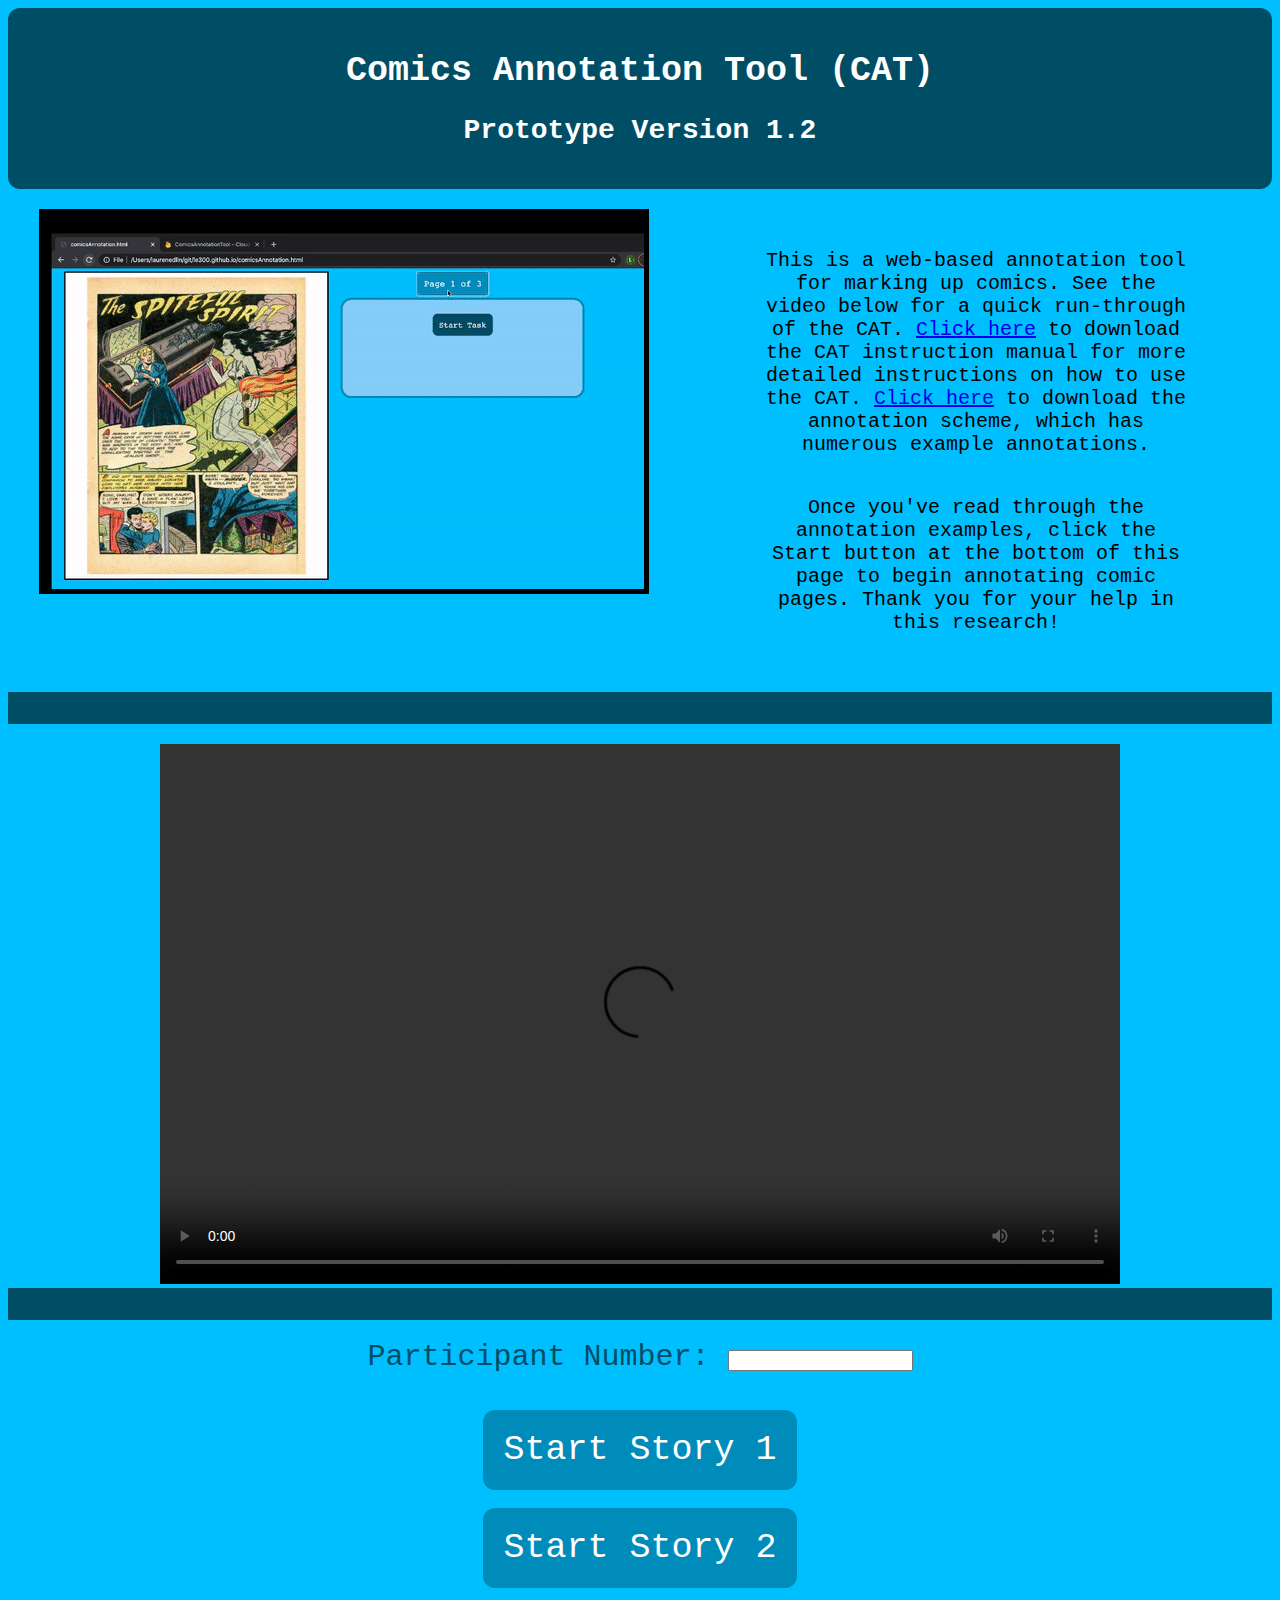
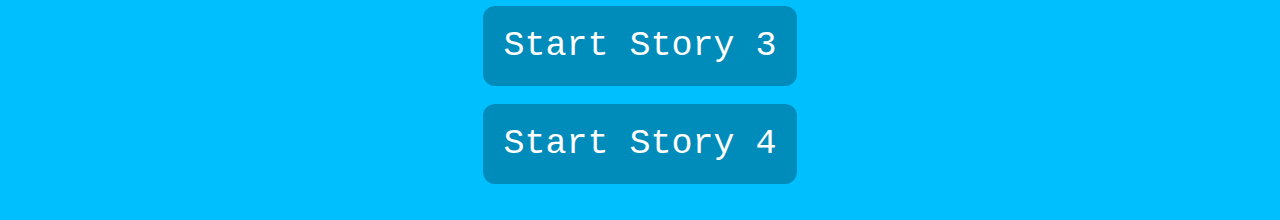
==== index.html @ bc53581f "fixed two stupid bugs! Fixed the action input, and the text Only inputs." ====
<!DOCTYPE html>

<html>
<head>
    <link rel="stylesheet" href="index.css">
</head>

<body>
    
    <div id="titleContainer">
       <h1> Comics Annotation Tool (CAT) </h1>
       <h2> Prototype Version 1.2 </h2>
        </div>
    
    <div id="textContainer" style="width: 100%;">
        
        <div style="float:left; width: 50%">
             <img src="gif2.gif" alt="The CAT in use">
            </div>
        
        <div style="float:right; width: 50%">
            <p> This is a web-based annotation tool for marking up comics. See the video below for a quick run-through of the CAT. <a href="CAT_Instructions.pdf" target="_blank">Click here</a> to download the CAT instruction manual for more detailed instructions on how to use the CAT. <a href="CAT_Annotation_Examples.pdf" target="_blank">Click here</a> to download the annotation scheme, which has numerous example annotations. </p>
            
            <p> Once you've read through the annotation examples, click the Start button at the bottom of this page to begin annotating comic pages. Thank you for your help in this research! </p>
            </div>
        
        </div>
<!--
    <div id="instructionsContainer">
        <div class="divBackgroundStyle">
            <h3> How to Use the CAT: </h3>
        </div>
        
        <div style="width: 100%;">
            <div style="float:left; width: 50%">
                <img src="Clip1.gif" alt="Panel/Section ID task">
                
            </div>
            
            <div style="float:right; width: 50%">
                <p> Press <b>Start Annotation</b> to begin.</p>
                <p> You will be given a number of comic pages, which are displayed one at a time on the left of the page.  </p>
                <p> For each page, outline the distinct image sections by dragging and dropping rectangles directly on the image. Press the "Start Task" to begin outlining sections.  </p>
            </div>
        </div>
        <div style="clear:both"></div>
        
        <br>
        
        <div style="width: 100%;">
            <div style="float:left; width: 50%">
                
                <p> If you make a mistake or want to redo any rectangles, use the <b>Clear Last Rectangle</b> and <b>Clear All Rectangles</b> buttons. </p>
                <p> Once the sections are all outlined to satisfaction, click the "End Task" button. </p>
                    
                    </div>
            
            <div style="float:right; width: 50%">
                <img src="Clip2.gif" alt="Panel/Section ID task Redo">
                    
            </div>
        </div>
        <div style="clear:both"></div>
        
        <br>
        
        <div style="width: 100%;">
            <div style="float:left; width: 50%">
                <img src="Clip3.gif" alt="Semantic Form Generation">
                
            </div>
            
            <div style="float:right; width: 50%">
                <p> After ending the task, a series of forms are generated on the right side of the page. Each form corresponds with each outlined section, and the number of each section matches to the number on the top left of the rectangle outlines. </p>
                
                <p> Pressing the "Indicate Characters" button allows for clicking in the specified image section. Place a blue dot on each <b>key character. </b>
                
                <p> Finally, fill out each of the sections on the generated forms. </p>
                    </div>
        </div>
        <div style="clear:both"></div>
        
        
        <br>
        
     <p> Once the entire page is annotated, click  the <b>Next Page</b> button. You can use the <b>Previous Page</b> button at any time - the inputs will be saved and you can check any labels and descriptions.  Click the <b>Reset</b> button anytime to restart the tasks on that page. </p>
        
        

            <div class="divBackgroundStyle">
                <h3> Tips on Filling in the Forms: </h3>
            </div>
        
        
        <br>
        
        <img src="Example10.jpg" alt="Char Example">
  
        <br>
  
        <img src="Example11.jpg" alt="Char 2 Example">
            
        <br>
            
        <img src="Example12.jpg" alt="Background Example">
  
  
    
    
    </div>
 
 -->

<div style="clear:both"></div>
    
    <br>
 
 <div class="divBackgroundStyle">
     <h3>  </h3>
 </div>
 

    <div id="videoInstructionsContainer">
        <video width="960" height="540" controls>
            <source src="CATInstructions.mp4" type="video/mp4" >
                Your browser does not support the video tag - soz :(
            </video>
        </div>
    
<div class="divBackgroundStyle" >
    <h3> </h3>
    </div>





    <div id="startButtonContainer" class="startButtonContainer">
      
      <!-- Start button - replaced by individual story buttons for now
      
        <a href="comicsAnnotation.html" ><button id="startButton" class="center" > Start </button></a>
       
        -->
      
        <form name="participantNumForm">
          <label for="participantNum" class="labelFont"> Participant Number: </label>
          <input type="text" id="participantNum" for="participantNum">
              </form>
      
        <br></br>
      
            <button id="startButton" onclick="startAnnotation(1)" > Start Story 1 </button>
      
        <br></br>
      
            <button id="startButton" onclick="startAnnotation(2)" > Start Story 2 </button>
        
        <br></br>
        
            <button id="startButton" onclick="startAnnotation(3)" > Start Story 3 </button>
        
        <br></br>
        
            <button id="startButton" onclick="startAnnotation(4)" > Start Story 4 </button>
            
        <br></br>
        
        </div>
    
    
    <script>
        
        // Validates and stores participant number to add to pagesData on next page
        function recordParticipantNum() {
            var participantNum = document.forms["participantNumForm"]["participantNum"].value;
            
            if (participantNum == "") {
                alert("Please fill in your participant number!");
                return false;
            } else {
                // store the participantNum
                localStorage.setItem("participantNum", participantNum);
                return true;
            }
        }
        
        
        
        var storyNum = "";
        
        // Go to comics annotation page, with the correct story downloaded
        function startAnnotation(num) {
            
            storyNum = num; // assign number to storyNum variable
            
            // Assign variable beyond the annotation page
            localStorage.setItem("storyNumKey", storyNum);  // track which story will be uploaded for annotation
            //console.log("storyNum: " + storyNum); //test
            
            //localStorage.setItem("jsonPreloaded", true); // this is used only to check a previously annotated page - offline use! 
            
            var x = recordParticipantNum();
            console.log(x);
            
            if (x == false) {
                return;
            }
            if (x == true) {
                // go the the annotation tool with correct storyNum in place
                location.href = 'comicsAnnotation.html'; // go back to the main annotation page
            }
            
        }
    
        
        </script>
    
</body>
    

</html>
---- index.css ----
/* CSS for the Index Page */

body {
    background-color: #00BFFF;
    
}


#titleContainer {
    background-color: #004d66;
    border: none;
    padding: 20px;
    border-radius: 12px;
}


h1 {
    text-align: center;
    font-family: monospace;
    color: white;
    font-size: 35px;
}


h2 {
    text-align: center;
    font-family: monospace;
    color: white;
    font-size: 28px;
    
}

h3 {
    text-align: center;
    font-family: monospace;
    color: white;
    font-size: 30px;
}


#textContainer {
    position:relative;
    width: 100%;
    text-align: center;
    padding: 10px;
    margin: 10px;
}

p {
    float: center;
    font-family: monospace;
    font-size: 20px;
    margin: 40px;
    margin-left: 100px;
    margin-right: 100px;
}



#instructionsContainer {
    text-align: center;
}

.divBackgroundStyle{
    background-color: #004d66;
    padding: 1px;
    margin-bottom: 20px;
}



#videoInstructionsContainer {
    text-align: center; 
}


.labelFont {
    font-family: monospace;
    font-size: 30px;
    color: #004d66;
    
}


#startButtonContainer {
    text-align: center;
}

.startButtonContainer {
      position: relative;
      height: 400px;
}

#startButton {
    visibility: visible;
    background-color: #008CBA;
    text-align: center;
    font-size: 35px;
    font-family: monospace;
    border: none;
    color: white;
    padding: 20px;
    text-decoration: none;
    cursor: pointer;
    border-radius: 12px;
    
}

.startButton {
    visibility: visible;
    background-color: #008CBA;
    text-align: center;
    font-size: 25px;
    font-family: monospace;
    border: none;
    color: white;
    padding: 20px;
    text-decoration: none;
    cursor: pointer;
    border-radius: 12px;
    
}

.center {
    margin: 0;
    position: absolute;
    top: 50%;
    left: 50%;
    -ms-transform: translate(-50%, -50%);
    transform: translate(-50%, -50%);
}

.fontsizeP {
    font-size: 16px; 
}



img {
    border: 5px solid black;
}
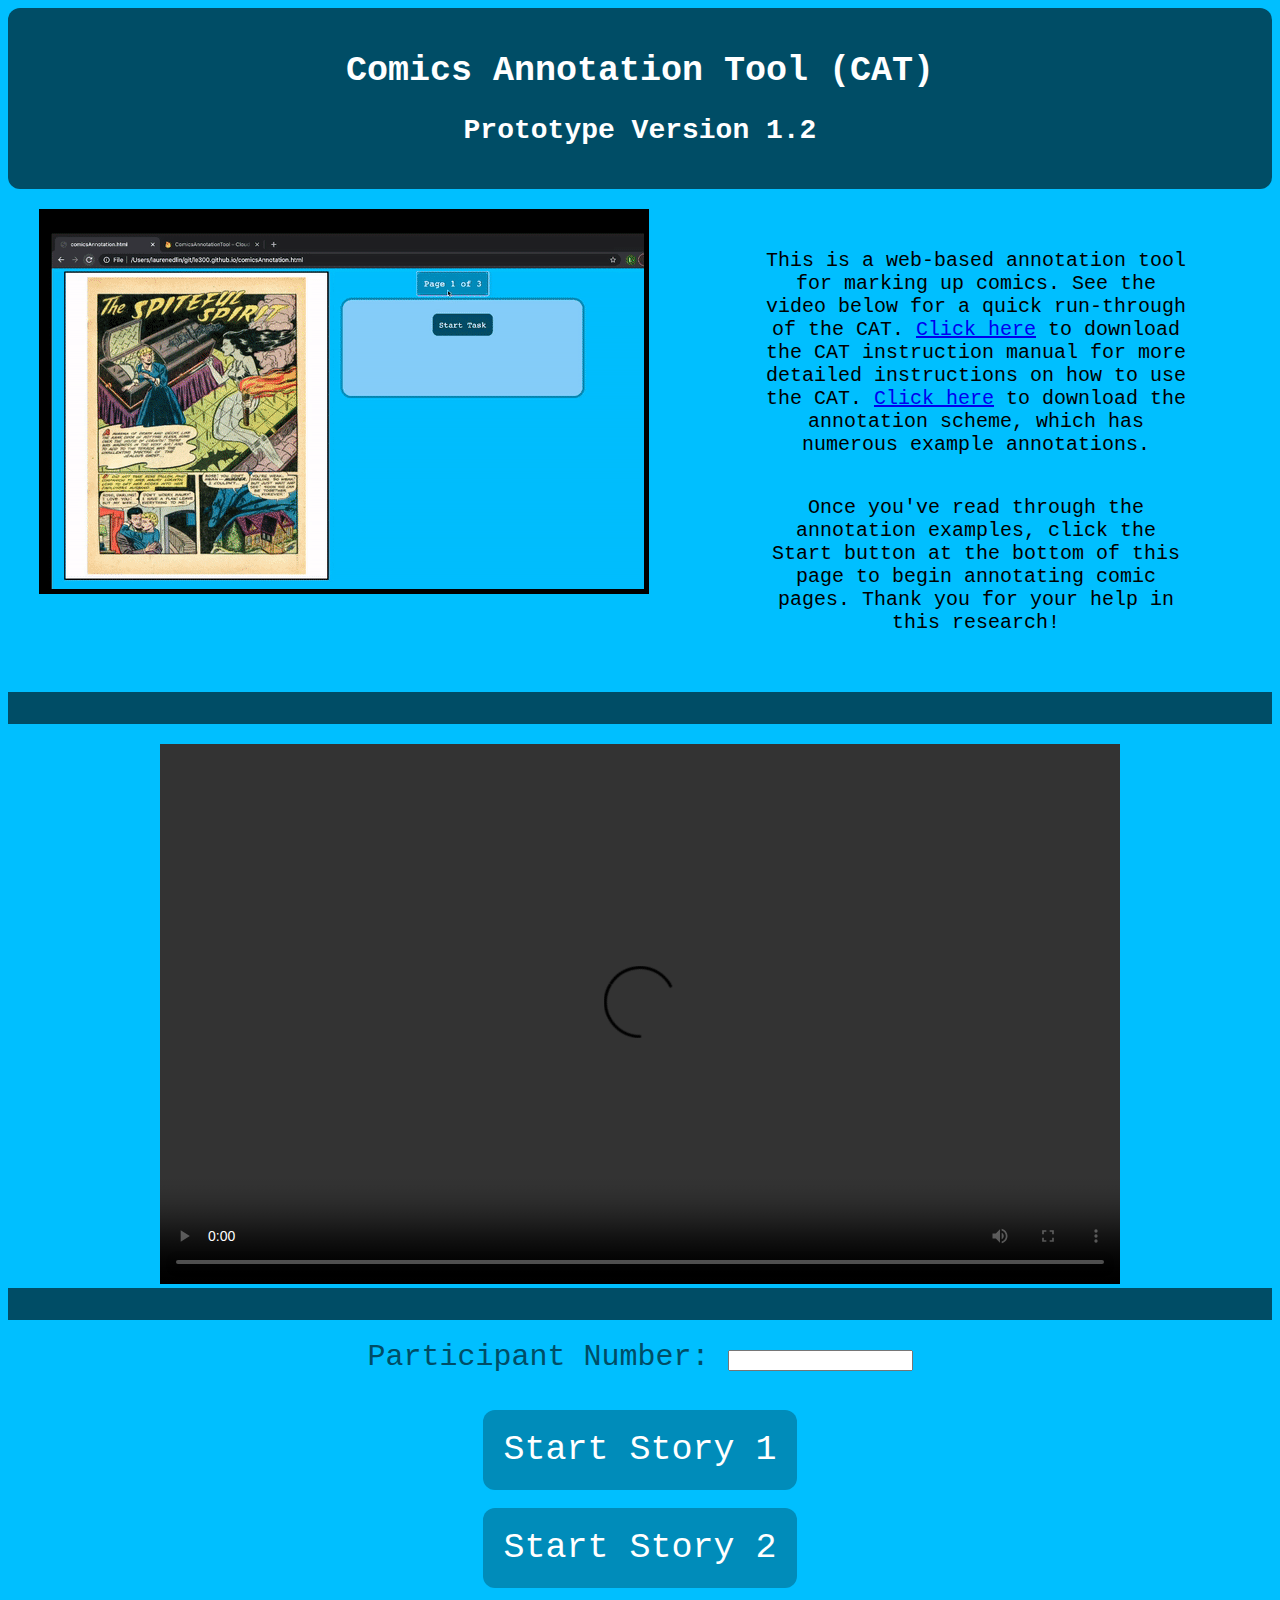
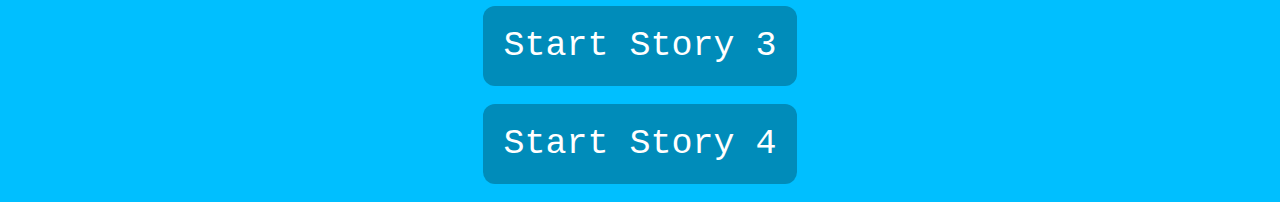
==== commit a0e2d047: "added empty to pagesData" ====
--- a/index.html
+++ b/index.html
@@ -165,7 +165,9 @@
         
             <button id="startButton" onclick="startAnnotation(4)" > Start Story 4 </button>
             
-        <br></br>
+       <!-- <br></br>
+        
+            <button id="startButton" onclick="startAnnotation(6)" > Start Story 6 </button> -->
         
         </div>
     
@@ -199,7 +201,7 @@
             localStorage.setItem("storyNumKey", storyNum);  // track which story will be uploaded for annotation
             //console.log("storyNum: " + storyNum); //test
             
-            //localStorage.setItem("jsonPreloaded", true); // this is used only to check a previously annotated page - offline use! 
+            //localStorage.setItem("jsonPreloaded", true); // this is used only to check a previously annotated page - offline use!
             
             var x = recordParticipantNum();
             console.log(x);
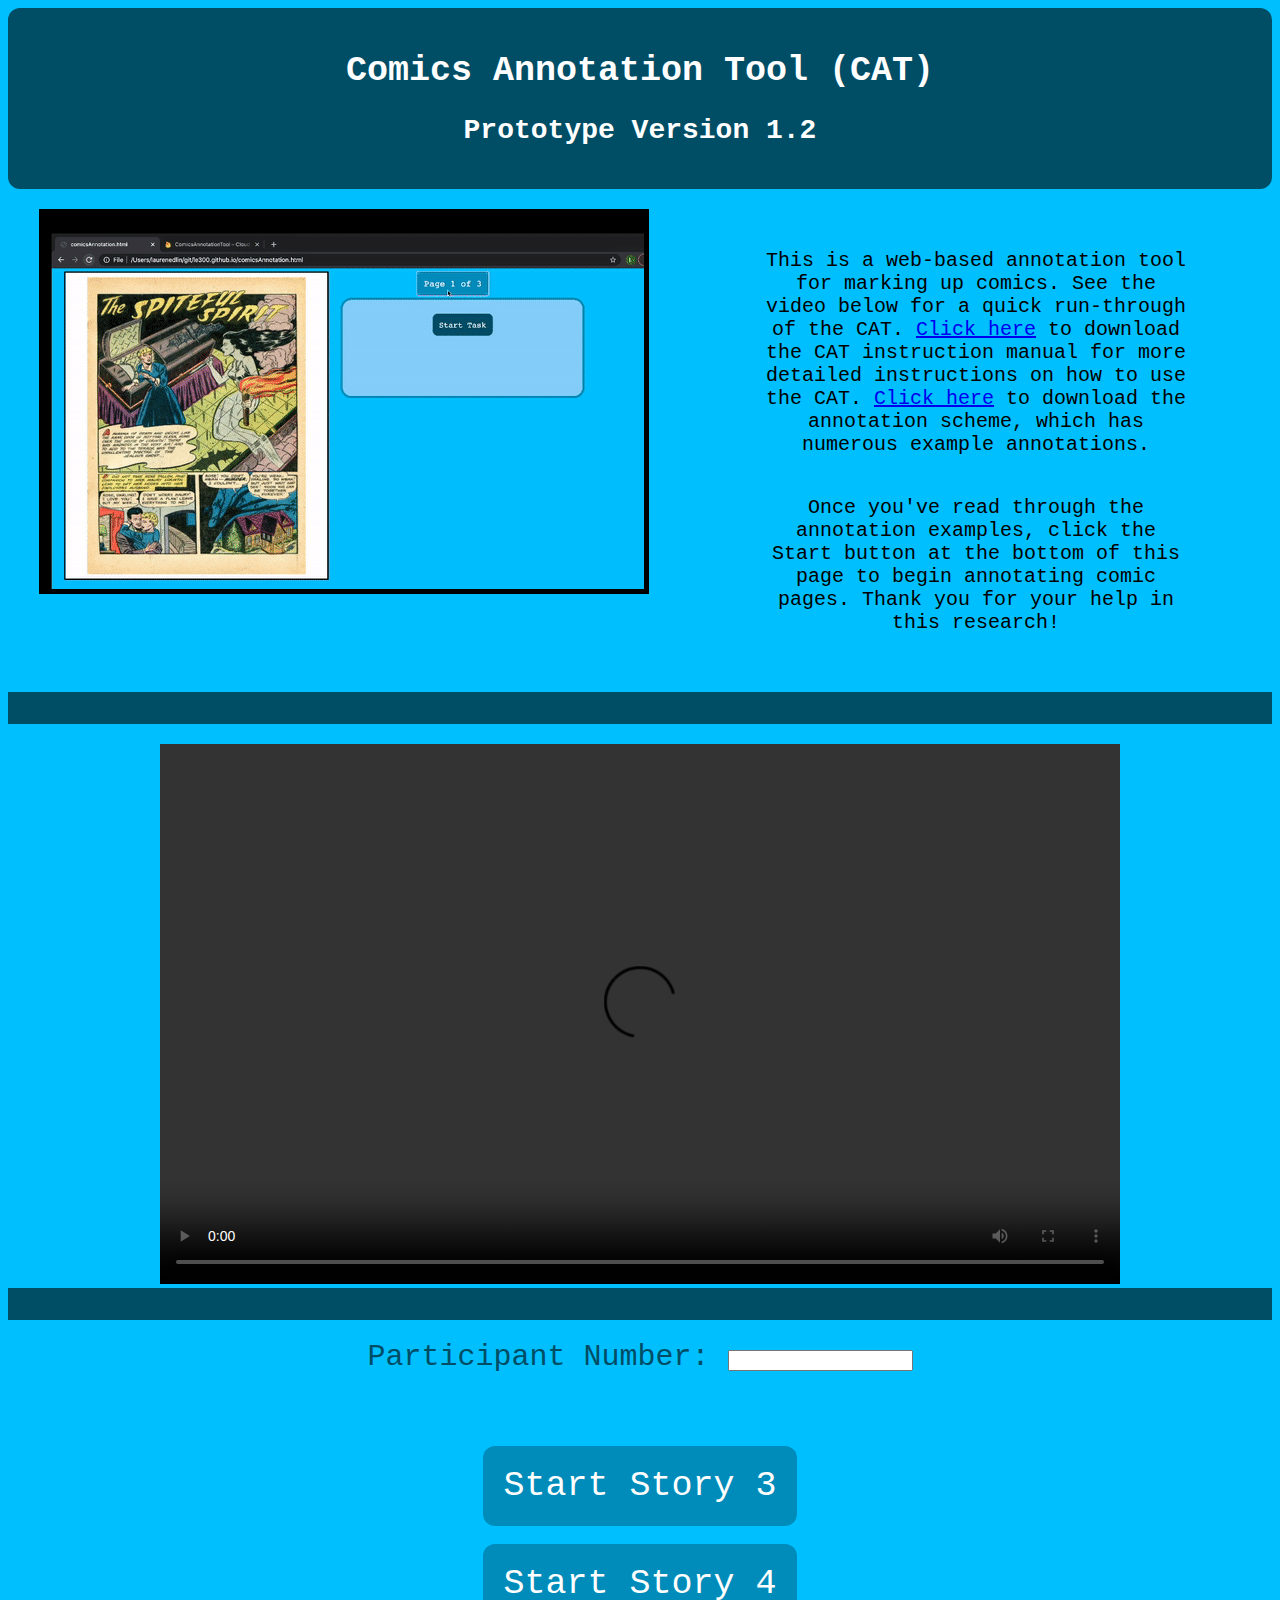
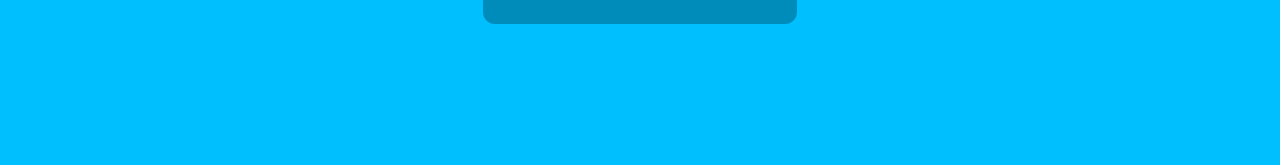
==== commit 3f413d07: "preserve only story 3 and story 4 buttons" ====
--- a/index.html
+++ b/index.html
@@ -151,11 +151,11 @@
       
         <br></br>
       
-            <button id="startButton" onclick="startAnnotation(1)" > Start Story 1 </button>
-      
-        <br></br>
-      
-            <button id="startButton" onclick="startAnnotation(2)" > Start Story 2 </button>
+         <!--   <button id="startButton" onclick="startAnnotation(1)" > Start Story 1 </button>
+      
+        <br></br>
+      
+            <button id="startButton" onclick="startAnnotation(2)" > Start Story 2 </button> -->
         
         <br></br>
         
@@ -165,9 +165,9 @@
         
             <button id="startButton" onclick="startAnnotation(4)" > Start Story 4 </button>
             
-       <!-- <br></br>
-        
-            <button id="startButton" onclick="startAnnotation(6)" > Start Story 6 </button> -->
+        <br></br>
+        
+          <!--  <button id="startButton" onclick="startAnnotation(8)" > Start Story 8 </button> -->
         
         </div>
     
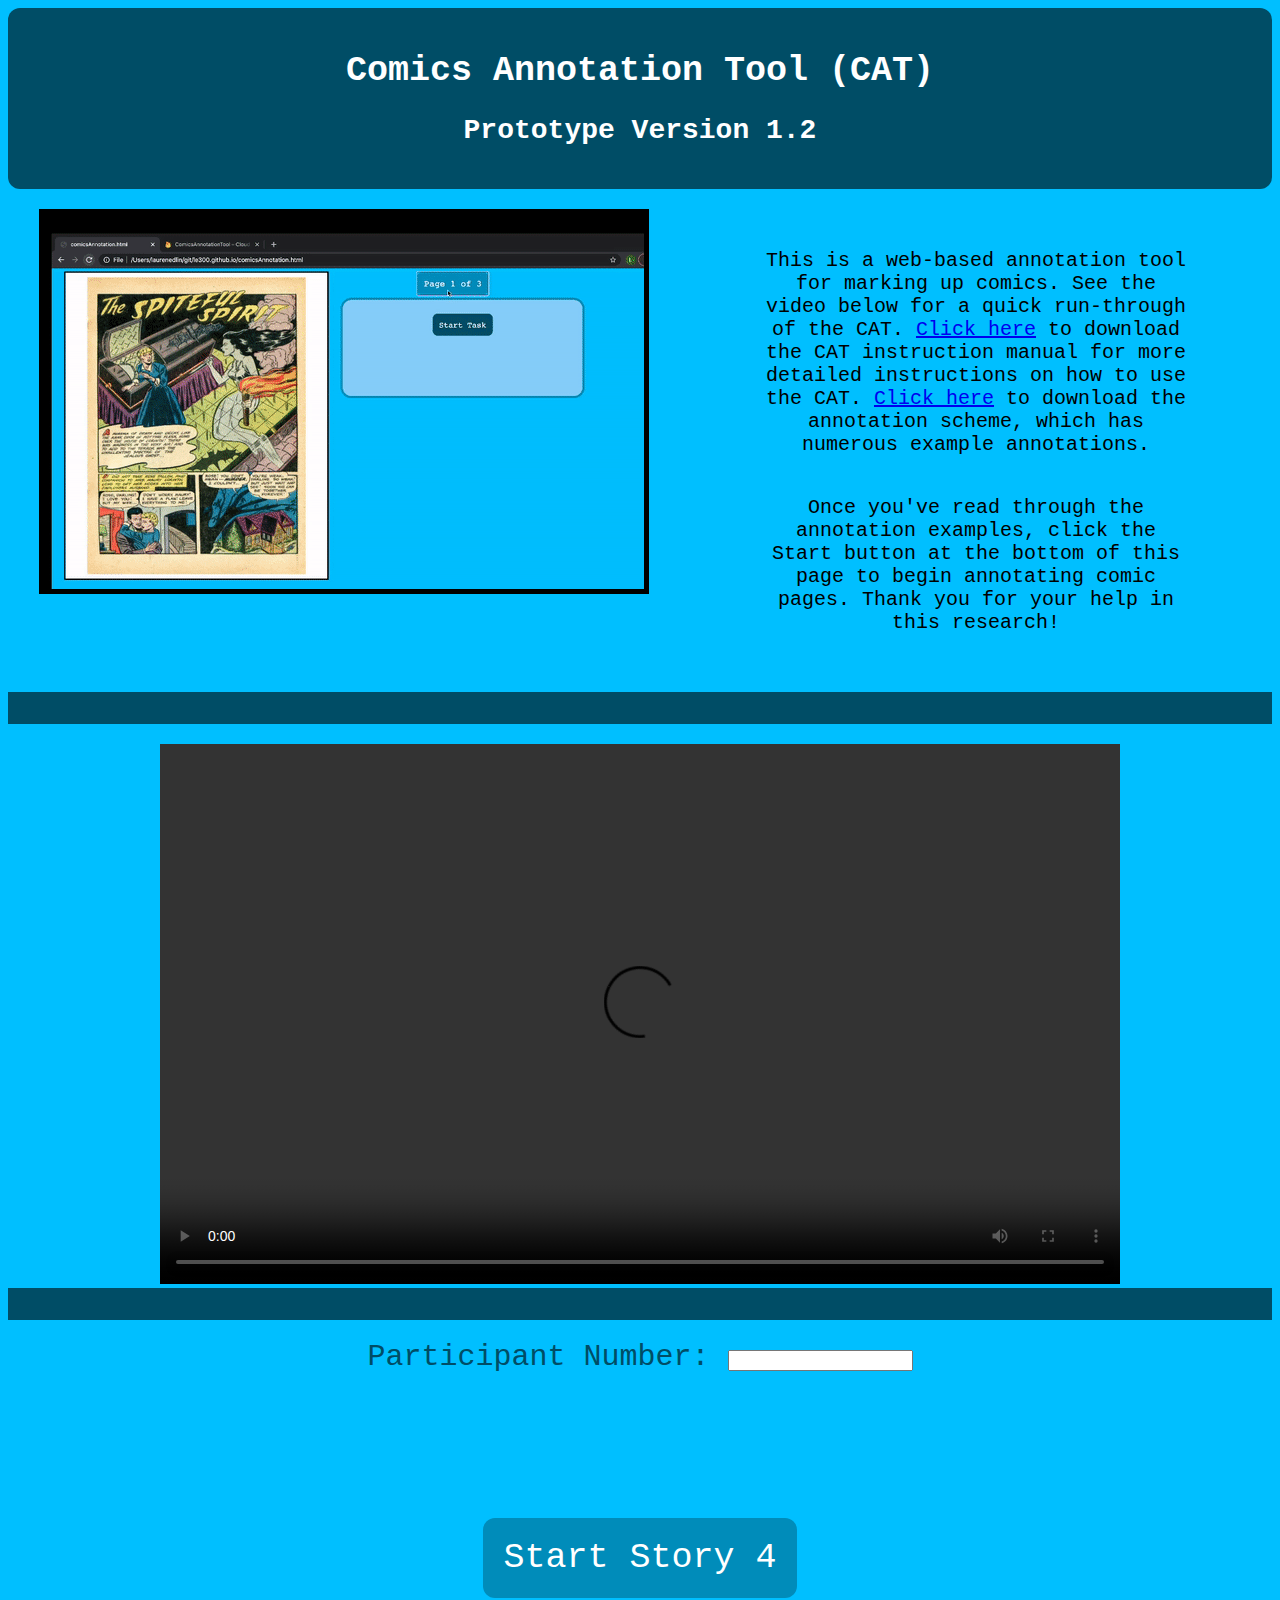
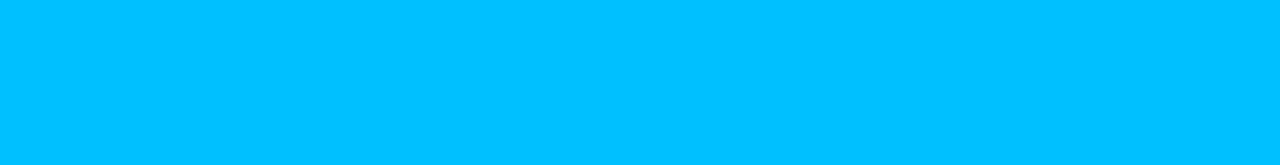
==== commit 7fb74f16: "leave only story 4" ====
--- a/index.html
+++ b/index.html
@@ -151,15 +151,15 @@
       
         <br></br>
       
-         <!--   <button id="startButton" onclick="startAnnotation(1)" > Start Story 1 </button>
-      
-        <br></br>
-      
-            <button id="startButton" onclick="startAnnotation(2)" > Start Story 2 </button> -->
-        
-        <br></br>
-        
-            <button id="startButton" onclick="startAnnotation(3)" > Start Story 3 </button>
+          <!-- <button id="startButton" onclick="startAnnotation(1)" > Start Story 1 </button> -->
+      
+        <br></br>
+      
+          <!--  <button id="startButton" onclick="startAnnotation(2)" > Start Story 2 </button> -->
+        
+        <br></br>
+        
+          <!--  <button id="startButton" onclick="startAnnotation(3)" > Start Story 3 </button> -->
         
         <br></br>
         
@@ -167,7 +167,7 @@
             
         <br></br>
         
-          <!--  <button id="startButton" onclick="startAnnotation(8)" > Start Story 8 </button> -->
+         <!-- <button id="startButton" onclick="startAnnotation(11)" > Start Story 11 </button> -->
         
         </div>
     
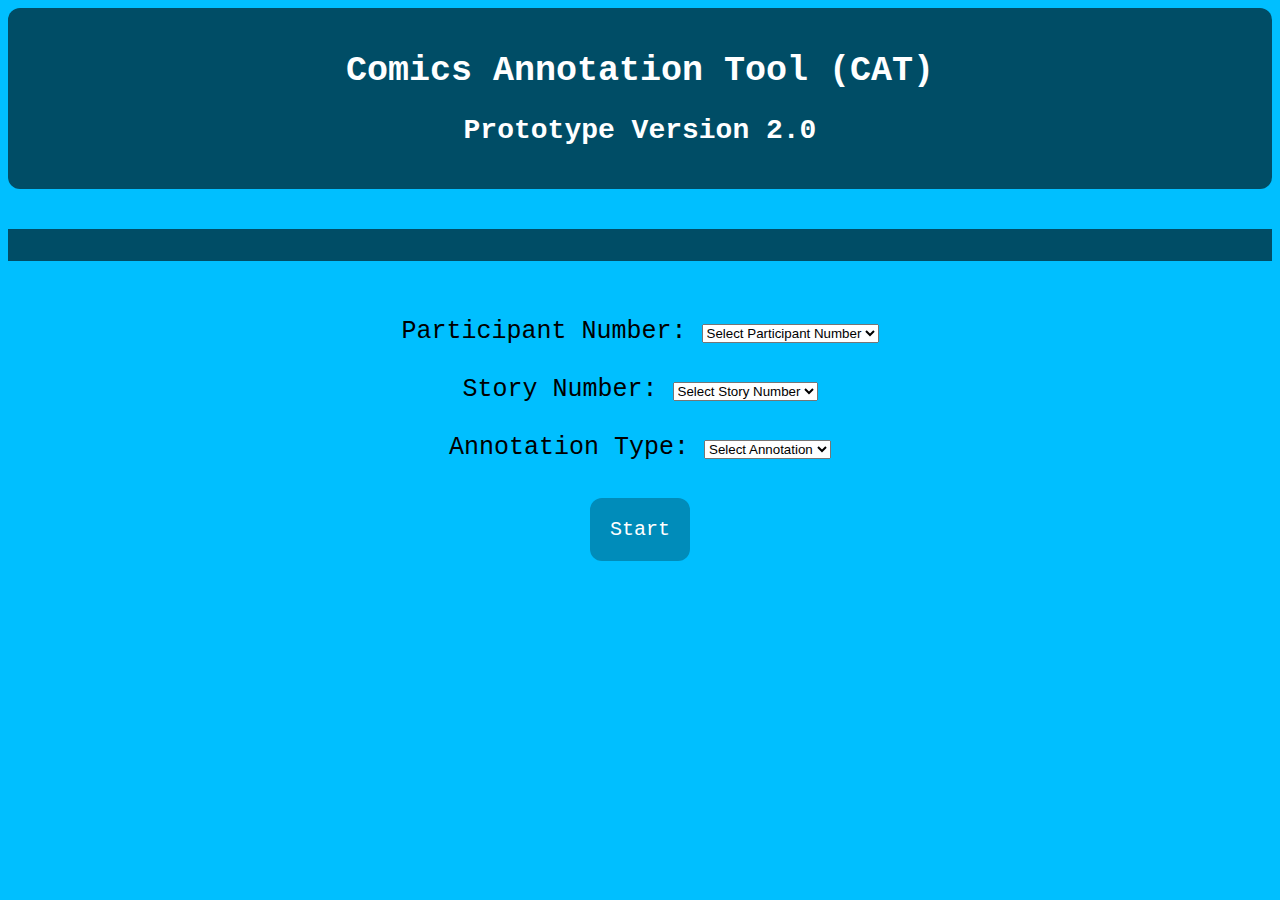
==== commit a91c6f25: "new version of the CAT with character feature annotation tasks" ====
--- a/index.html
+++ b/index.html
@@ -10,22 +10,23 @@
     
     <div id="titleContainer">
        <h1> Comics Annotation Tool (CAT) </h1>
-       <h2> Prototype Version 1.2 </h2>
+       <h2> Prototype Version 2.0 </h2>
         </div>
     
     <div id="textContainer" style="width: 100%;">
         
-        <div style="float:left; width: 50%">
+      <!--  <div style="float:left; width: 50%">
              <img src="gif2.gif" alt="The CAT in use">
-            </div>
+            </div> -->
         
         <div style="float:right; width: 50%">
-            <p> This is a web-based annotation tool for marking up comics. See the video below for a quick run-through of the CAT. <a href="CAT_Instructions.pdf" target="_blank">Click here</a> to download the CAT instruction manual for more detailed instructions on how to use the CAT. <a href="CAT_Annotation_Examples.pdf" target="_blank">Click here</a> to download the annotation scheme, which has numerous example annotations. </p>
-            
-            <p> Once you've read through the annotation examples, click the Start button at the bottom of this page to begin annotating comic pages. Thank you for your help in this research! </p>
-            </div>
-        
-        </div>
+         <!--   <p> This is a web-based annotation tool for marking up comics. See the video below for a quick run-through of the CAT. <a href="CAT_Instructions.pdf" target="_blank">Click here</a> to download the CAT instruction manual for more detailed instructions on how to use the CAT. <a href="CAT_Annotation_Examples.pdf" target="_blank">Click here</a> to download the annotation scheme, which has numerous example annotations. </p>
+            
+            <p> Once you've read through the annotation examples, click the Start button at the bottom of this page to begin annotating comic pages. Thank you for your help in this research! </p> -->
+            </div>
+        
+        </div>
+
 <!--
     <div id="instructionsContainer">
         <div class="divBackgroundStyle">
@@ -112,112 +113,93 @@
  
  -->
 
-<div style="clear:both"></div>
-    
-    <br>
- 
- <div class="divBackgroundStyle">
-     <h3>  </h3>
- </div>
- 
-
-    <div id="videoInstructionsContainer">
+  <!--  <div style="clear:both"></div>
+    
+        <br>
+ 
+    <div class="divBackgroundStyle">
+        <h3>  </h3>
+        </div> -->
+ 
+
+  <!--  <div id="videoInstructionsContainer">
         <video width="960" height="540" controls>
             <source src="CATInstructions.mp4" type="video/mp4" >
                 Your browser does not support the video tag - soz :(
             </video>
-        </div>
-    
-<div class="divBackgroundStyle" >
-    <h3> </h3>
-    </div>
-
-
-
-
-
-    <div id="startButtonContainer" class="startButtonContainer">
+        </div> -->
+    
+    <div class="divBackgroundStyle" >
+        <h3> </h3>
+        </div>
+
+
+<!--
+    startButtonContainer - older versions had the start button, or a participant number input and buttons to start individual stories.
+ 
+ The newer version below comments out the old parts, and now contains:
+ 
+ -->
+
+
+    <div id="startContainer" class="startContainer">
       
       <!-- Start button - replaced by individual story buttons for now
-      
         <a href="comicsAnnotation.html" ><button id="startButton" class="center" > Start </button></a>
-       
         -->
       
-        <form name="participantNumForm">
+      <!--  <form name="participantNumForm">
           <label for="participantNum" class="labelFont"> Participant Number: </label>
           <input type="text" id="participantNum" for="participantNum">
-              </form>
-      
-        <br></br>
-      
-          <!-- <button id="startButton" onclick="startAnnotation(1)" > Start Story 1 </button> -->
-      
-        <br></br>
-      
-          <!--  <button id="startButton" onclick="startAnnotation(2)" > Start Story 2 </button> -->
-        
-        <br></br>
-        
-          <!--  <button id="startButton" onclick="startAnnotation(3)" > Start Story 3 </button> -->
-        
-        <br></br>
-        
-            <button id="startButton" onclick="startAnnotation(4)" > Start Story 4 </button>
-            
-        <br></br>
-        
-         <!-- <button id="startButton" onclick="startAnnotation(11)" > Start Story 11 </button> -->
-        
-        </div>
-    
-    
-    <script>
-        
-        // Validates and stores participant number to add to pagesData on next page
-        function recordParticipantNum() {
-            var participantNum = document.forms["participantNumForm"]["participantNum"].value;
-            
-            if (participantNum == "") {
-                alert("Please fill in your participant number!");
-                return false;
-            } else {
-                // store the participantNum
-                localStorage.setItem("participantNum", participantNum);
-                return true;
-            }
-        }
-        
-        
-        
-        var storyNum = "";
-        
-        // Go to comics annotation page, with the correct story downloaded
-        function startAnnotation(num) {
-            
-            storyNum = num; // assign number to storyNum variable
-            
-            // Assign variable beyond the annotation page
-            localStorage.setItem("storyNumKey", storyNum);  // track which story will be uploaded for annotation
-            //console.log("storyNum: " + storyNum); //test
-            
-            //localStorage.setItem("jsonPreloaded", true); // this is used only to check a previously annotated page - offline use!
-            
-            var x = recordParticipantNum();
-            console.log(x);
-            
-            if (x == false) {
-                return;
-            }
-            if (x == true) {
-                // go the the annotation tool with correct storyNum in place
-                location.href = 'comicsAnnotation.html'; // go back to the main annotation page
-            }
-            
-        }
-    
-        
-        </script>
+              </form> -->
+      
+        <br></br>
+        
+        <form name="annotationChoice" id="annotationChoice" class="annotationChoiceLayout">
+            Participant Number: <select name="participantNumberMenu" id="participantNumberMenu">
+                <option value="" selected="selected"> Select Participant Number </option>
+                </select>
+            <br></br>
+            Story Number: <select name="storyNumberMenu" id="storyNumberMenu">
+                <option value="" selected="selected"> Select Story Number </option>
+                </select>
+            <br></br>
+            Annotation Type: <select name="annotationTypeMenu" id="annotationTypeMenu">
+                <option value="" selected="selected"> Select Annotation </option>
+                </select>
+            </form>
+        
+        
+        <br></br>
+        
+        <button id="startButton" onclick="startAnnotation()" > Start </button>
+        
+  <!--
+           <button id="startButton" onclick="startAnnotation(1)" > Start Story 1 </button>
+      
+        <br></br>
+      
+           <button id="startButton" onclick="startAnnotation(2)" > Start Story 2 </button>
+        
+        <br></br>
+        
+          <button id="startButton" onclick="startAnnotation(3)" > Start Story 3 </button>
+        
+        <br></br>
+        
+           <button id="startButton" onclick="startAnnotation(4)" > Start Story 4 </button>
+            
+        <br></br>
+        
+            <button id="startButton" onclick="startAnnotation(13)" > Start Story 13 </button>
+   -->
+        
+        </div>
+    
+    
+    <!-- Javascript file -->
+    <script type="text/javascript" src="index.js"></script>
+    
     
 </body>
     
--- a/index.css
+++ b/index.css
@@ -83,20 +83,27 @@
 }
 
 
-#startButtonContainer {
+#startContainer {
     text-align: center;
 }
 
-.startButtonContainer {
+.startContainer {
       position: relative;
       height: 400px;
 }
+
+.annotationChoiceLayout {
+    font-family: monospace;
+    font-size: 25px;
+}
+
+
 
 #startButton {
     visibility: visible;
     background-color: #008CBA;
     text-align: center;
-    font-size: 35px;
+    font-size: 20px;
     font-family: monospace;
     border: none;
     color: white;
@@ -122,6 +129,7 @@
     
 }
 
+ 
 .center {
     margin: 0;
     position: absolute;
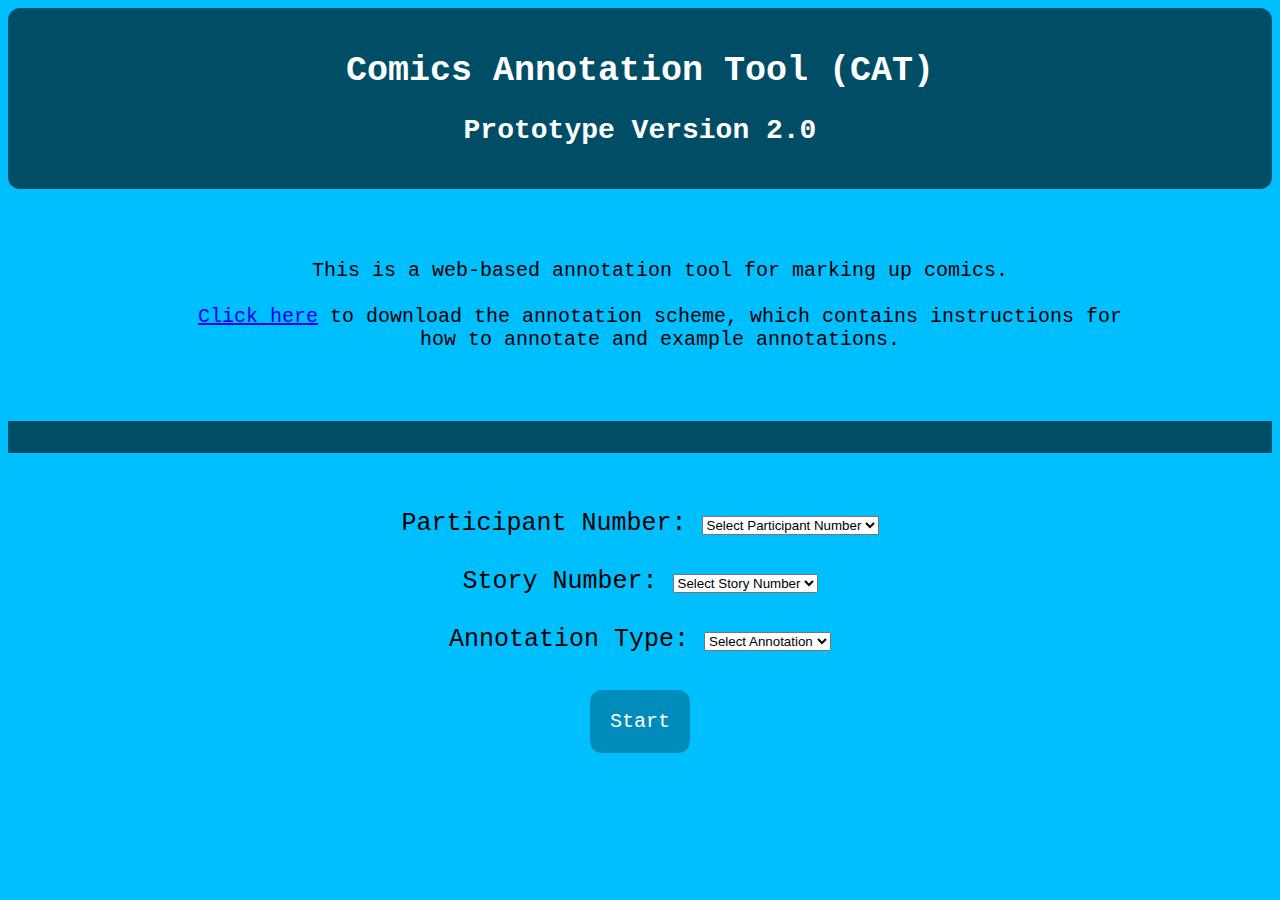
==== commit df1c6858: "added the annotation scheme pdf" ====
--- a/index.html
+++ b/index.html
@@ -19,10 +19,12 @@
              <img src="gif2.gif" alt="The CAT in use">
             </div> -->
         
-        <div style="float:right; width: 50%">
-         <!--   <p> This is a web-based annotation tool for marking up comics. See the video below for a quick run-through of the CAT. <a href="CAT_Instructions.pdf" target="_blank">Click here</a> to download the CAT instruction manual for more detailed instructions on how to use the CAT. <a href="CAT_Annotation_Examples.pdf" target="_blank">Click here</a> to download the annotation scheme, which has numerous example annotations. </p>
-            
-            <p> Once you've read through the annotation examples, click the Start button at the bottom of this page to begin annotating comic pages. Thank you for your help in this research! </p> -->
+        <div class="textCont">
+         <p> This is a web-based annotation tool for marking up comics.
+         
+         <br> </br><!-- <a href="CAT_Instructions.pdf" target="_blank">Click here</a> to download the CAT instruction manual for more detailed instructions on how to use the CAT. --> <a href="Annotation_Scheme_And_Examples.pdf" target="_blank">Click here</a> to download the annotation scheme, which contains instructions for how to annotate and example annotations. </p>
+            
+       <!--     <p> Once you've read through the annotation examples, click the Start button at the bottom of this page to begin annotating comic pages. Thank you for your help in this research! </p> -->
             </div>
         
         </div>
--- a/index.css
+++ b/index.css
@@ -14,6 +14,9 @@
     border-radius: 12px;
 }
 
+.textCont {
+    margin: 50px;
+}
 
 h1 {
     text-align: center;
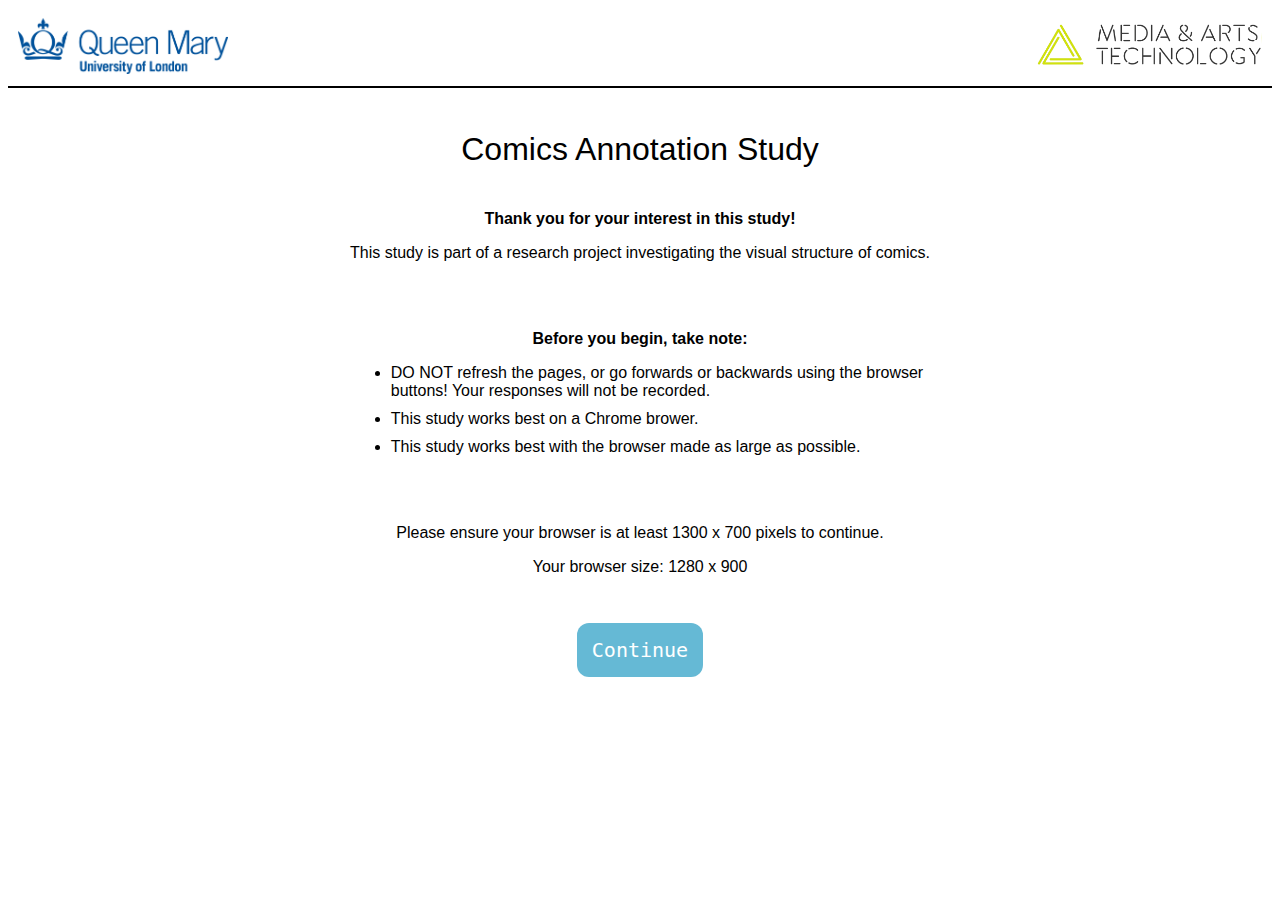
==== commit 86385cf3: "changed the whole thing to put on Prolific" ====
--- a/index.html
+++ b/index.html
@@ -2,208 +2,53 @@
 <!DOCTYPE html>
 
 <html>
+
 <head>
-    <link rel="stylesheet" href="index.css">
+    <link rel="stylesheet" href="page1.css">
+    <meta charset="UTF-8">
+    <meta name="viewport" content="width=device-width, initial-scale=1.0">
 </head>
+
 
 <body>
     
-    <div id="titleContainer">
-       <h1> Comics Annotation Tool (CAT) </h1>
-       <h2> Prototype Version 2.0 </h2>
+    <div id="header" class="header">
+        <img src="images/QMLogo.jpeg" width="210" class="QMlogo">
+        <img src="images/MAT_logo_cropped.png" width="225" class="MATlogo">
+        </div>
+
+    <hr>
+
+    <div id="title" class="title">
+        <h4> Comics Annotation Study </h4>
         </div>
     
-    <div id="textContainer" style="width: 100%;">
-        
-      <!--  <div style="float:left; width: 50%">
-             <img src="gif2.gif" alt="The CAT in use">
-            </div> -->
-        
-        <div class="textCont">
-         <p> This is a web-based annotation tool for marking up comics.
-         
-         <br> </br><!-- <a href="CAT_Instructions.pdf" target="_blank">Click here</a> to download the CAT instruction manual for more detailed instructions on how to use the CAT. --> <a href="Annotation_Scheme_And_Examples.pdf" target="_blank">Click here</a> to download the annotation scheme, which contains instructions for how to annotate and example annotations. </p>
-            
-       <!--     <p> Once you've read through the annotation examples, click the Start button at the bottom of this page to begin annotating comic pages. Thank you for your help in this research! </p> -->
-            </div>
-        
+    <div id="info" class="discourse">
+        <p> <b>Thank you for your interest in this study!</b> </p>
+        <p> This study is part of a research project investigating the visual structure of comics.  </p>
+        <!-- <p> In this study, you are asked to read a 5 page sci-fi fantasy comic and indicate on a 5-point scale whether the background of each panel has no information about the setting (blank), or contains a lot of information (full drawing). </p> -->
+        <br> </br>
+        <p> <b>Before you begin, take note: </b> </p>
+        <ul>
+            <li> DO NOT refresh the pages, or go forwards or backwards using the browser buttons! Your responses will not be recorded.</li>
+            <li> This study works best on a Chrome brower. </li>
+            <li> This study works best with the browser made as large as possible.</li>
+        </ul>
+        <br> </br>
+        <p> Please ensure your browser is at least 1300 x 700 pixels to continue.  </p>
+        <p id="browserSizeDisplay"> Your browser size: </p>
         </div>
-
-<!--
-    <div id="instructionsContainer">
-        <div class="divBackgroundStyle">
-            <h3> How to Use the CAT: </h3>
-        </div>
-        
-        <div style="width: 100%;">
-            <div style="float:left; width: 50%">
-                <img src="Clip1.gif" alt="Panel/Section ID task">
-                
-            </div>
-            
-            <div style="float:right; width: 50%">
-                <p> Press <b>Start Annotation</b> to begin.</p>
-                <p> You will be given a number of comic pages, which are displayed one at a time on the left of the page.  </p>
-                <p> For each page, outline the distinct image sections by dragging and dropping rectangles directly on the image. Press the "Start Task" to begin outlining sections.  </p>
-            </div>
-        </div>
-        <div style="clear:both"></div>
-        
-        <br>
-        
-        <div style="width: 100%;">
-            <div style="float:left; width: 50%">
-                
-                <p> If you make a mistake or want to redo any rectangles, use the <b>Clear Last Rectangle</b> and <b>Clear All Rectangles</b> buttons. </p>
-                <p> Once the sections are all outlined to satisfaction, click the "End Task" button. </p>
-                    
-                    </div>
-            
-            <div style="float:right; width: 50%">
-                <img src="Clip2.gif" alt="Panel/Section ID task Redo">
-                    
-            </div>
-        </div>
-        <div style="clear:both"></div>
-        
-        <br>
-        
-        <div style="width: 100%;">
-            <div style="float:left; width: 50%">
-                <img src="Clip3.gif" alt="Semantic Form Generation">
-                
-            </div>
-            
-            <div style="float:right; width: 50%">
-                <p> After ending the task, a series of forms are generated on the right side of the page. Each form corresponds with each outlined section, and the number of each section matches to the number on the top left of the rectangle outlines. </p>
-                
-                <p> Pressing the "Indicate Characters" button allows for clicking in the specified image section. Place a blue dot on each <b>key character. </b>
-                
-                <p> Finally, fill out each of the sections on the generated forms. </p>
-                    </div>
-        </div>
-        <div style="clear:both"></div>
-        
-        
-        <br>
-        
-     <p> Once the entire page is annotated, click  the <b>Next Page</b> button. You can use the <b>Previous Page</b> button at any time - the inputs will be saved and you can check any labels and descriptions.  Click the <b>Reset</b> button anytime to restart the tasks on that page. </p>
-        
-        
-
-            <div class="divBackgroundStyle">
-                <h3> Tips on Filling in the Forms: </h3>
-            </div>
-        
-        
-        <br>
-        
-        <img src="Example10.jpg" alt="Char Example">
-  
-        <br>
-  
-        <img src="Example11.jpg" alt="Char 2 Example">
-            
-        <br>
-            
-        <img src="Example12.jpg" alt="Background Example">
-  
-  
     
-    
-    </div>
- 
- -->
-
-  <!--  <div style="clear:both"></div>
-    
-        <br>
- 
-    <div class="divBackgroundStyle">
-        <h3>  </h3>
-        </div> -->
- 
-
-  <!--  <div id="videoInstructionsContainer">
-        <video width="960" height="540" controls>
-            <source src="CATInstructions.mp4" type="video/mp4" >
-                Your browser does not support the video tag - soz :(
-            </video>
-        </div> -->
-    
-    <div class="divBackgroundStyle" >
-        <h3> </h3>
+    <div id="continueButton_container" class="continueButton_container">
+        <button id="continueButton" class="continueButton_disabled" onclick="">Continue</button>
         </div>
 
 
-<!--
-    startButtonContainer - older versions had the start button, or a participant number input and buttons to start individual stories.
- 
- The newer version below comments out the old parts, and now contains:
- 
- -->
+    <!-- Javascript files -->
+    <script type="text/javascript" src="URL_storage.js"></script>
+    <script type="text/javascript" src="window_size.js"></script>
+    <script type="text/javascript" src="page1.js"></script>
 
-
-    <div id="startContainer" class="startContainer">
-      
-      <!-- Start button - replaced by individual story buttons for now
-        <a href="comicsAnnotation.html" ><button id="startButton" class="center" > Start </button></a>
-        -->
-      
-      <!--  <form name="participantNumForm">
-          <label for="participantNum" class="labelFont"> Participant Number: </label>
-          <input type="text" id="participantNum" for="participantNum">
-              </form> -->
-      
-        <br></br>
-        
-        <form name="annotationChoice" id="annotationChoice" class="annotationChoiceLayout">
-            Participant Number: <select name="participantNumberMenu" id="participantNumberMenu">
-                <option value="" selected="selected"> Select Participant Number </option>
-                </select>
-            <br></br>
-            Story Number: <select name="storyNumberMenu" id="storyNumberMenu">
-                <option value="" selected="selected"> Select Story Number </option>
-                </select>
-            <br></br>
-            Annotation Type: <select name="annotationTypeMenu" id="annotationTypeMenu">
-                <option value="" selected="selected"> Select Annotation </option>
-                </select>
-            </form>
-        
-        
-        <br></br>
-        
-        <button id="startButton" onclick="startAnnotation()" > Start </button>
-        
-  <!--
-           <button id="startButton" onclick="startAnnotation(1)" > Start Story 1 </button>
-      
-        <br></br>
-      
-           <button id="startButton" onclick="startAnnotation(2)" > Start Story 2 </button>
-        
-        <br></br>
-        
-          <button id="startButton" onclick="startAnnotation(3)" > Start Story 3 </button>
-        
-        <br></br>
-        
-           <button id="startButton" onclick="startAnnotation(4)" > Start Story 4 </button>
-            
-        <br></br>
-        
-            <button id="startButton" onclick="startAnnotation(13)" > Start Story 13 </button>
-   -->
-        
-        </div>
-    
-    
-    <!-- Javascript file -->
-    <script type="text/javascript" src="index.js"></script>
-    
-    
 </body>
-    
 
 </html>
--- a/page1.css
+++ b/page1.css
@@ -0,0 +1,140 @@
+
+/* CSS for Page 1 */ 
+
+body {
+    /* background-color: #F8F8FF; */
+}
+
+.header {
+    height: 70px;
+    position: relative;
+}
+
+.MATlogo {
+    float: right;
+    padding: 10px;
+    padding-left: 50px;
+}
+
+.QMlogo {
+    float: left;
+    padding: 10px;
+    padding-right: 50px;
+}
+
+hr {
+    border: 1px solid black;
+}
+
+.title {
+    text-align: center;
+    padding: 0px;
+}
+
+h4 {
+    font-size: 2em;
+    font-weight: 500;
+    font-family: Arial, sans-serif;
+}
+
+.discourse {
+    text-align: center;
+    padding-top: 0px;
+    padding-left: 150px;
+    padding-right: 150px;
+    padding-bottom: 30px;
+}
+
+.discourse_consentForm {
+    text-align: center;
+    padding: 10px;
+   /*  background-color: #87CEFA;
+    width: 75%; */
+}
+
+p {
+    font-size: 1em;
+    font-family: Arial, sans-serif;
+}
+
+p.thick {
+    font-weight: bold;
+}
+
+
+ul {
+    margin-left: 20%;
+}
+
+li {
+    text-align: left;
+    font-size: 1em;
+    font-family: Arial, sans-serif;
+    margin-top: 10px;
+    margin-right: 20%;
+}
+
+.continueButton_container {
+    text-align: center;
+}
+
+.continueButton {
+    background-color: #008CBA;
+    text-align: center;
+    font-size: 20px;
+    font-family: monospace;
+    border: none;
+    color: white;
+    padding: 15px;
+    margin: 1px;
+    text-decoration: none;
+    cursor: pointer;
+    border-radius: 12px;
+}
+
+.continueButton_disabled {
+    background-color: #008CBA;
+    text-align: center;
+    font-size: 20px;
+    font-family: monospace;
+    border: none;
+    color: white;
+    padding: 15px;
+    margin: 1px;
+    text-decoration: none;
+    border-radius: 12px;
+    opacity: 0.6;
+    cursor: not-allowed;
+}
+
+.consentFormContainer {
+    width: 98%;
+    margin: 1%;
+}
+
+#consentForm {
+    font-size: 1em;
+    font-family: Arial, sans-serif;
+    text-align: right-side;
+    margin-left: auto;
+    margin-right: auto;
+    width: 75%;
+}
+
+#consentForm td {
+    padding: 10px;
+}
+
+.instruction_notes {
+    margin-right: 100px;
+}
+
+.CAT_examples_container {
+    text-align: center; 
+}
+
+label {
+    font-size: 1em;
+    font-family: Arial, sans-serif;
+}
+
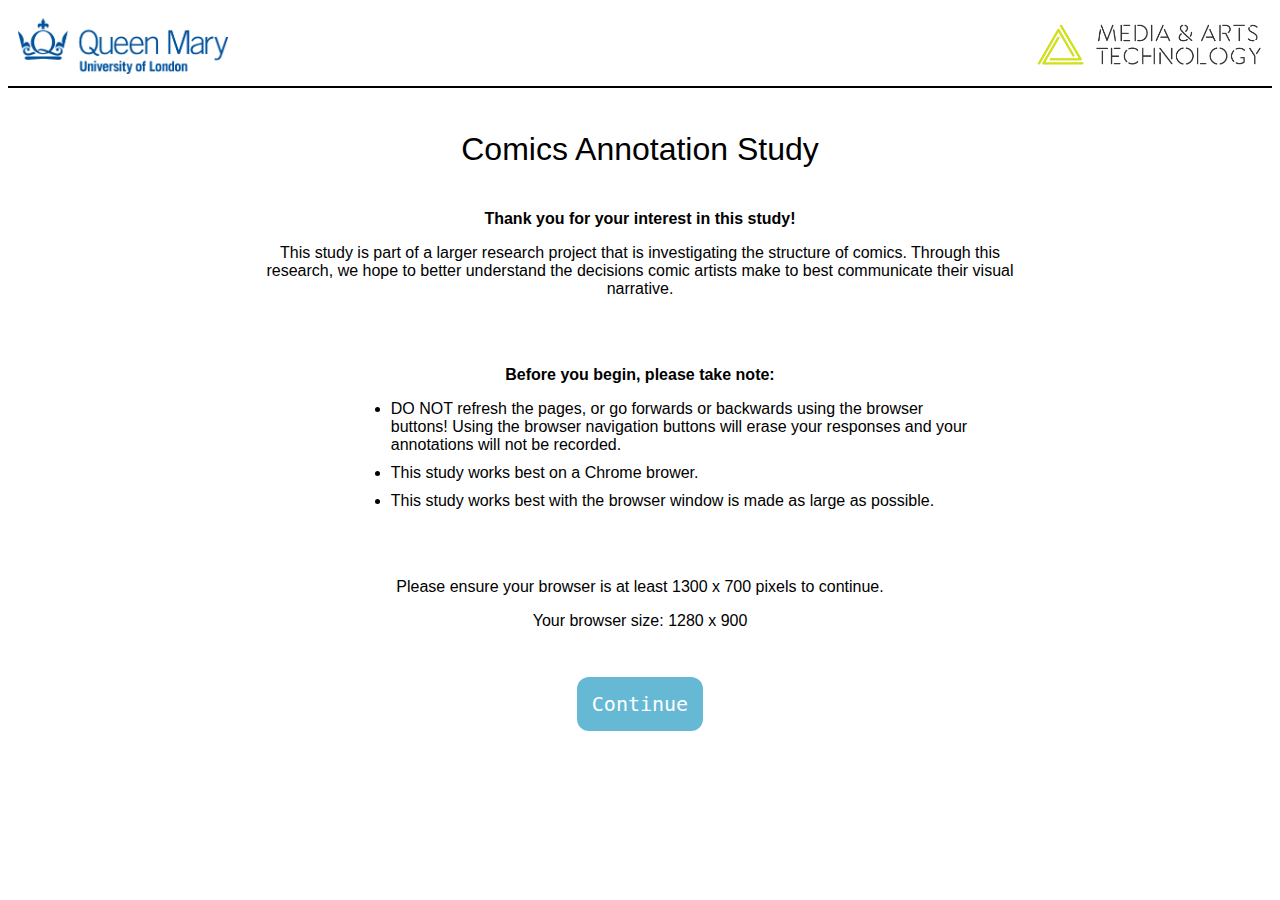
==== commit 93c0793b: "overhaul of CAT for the animacy segmentation task." ====
--- a/index.html
+++ b/index.html
@@ -25,14 +25,14 @@
     
     <div id="info" class="discourse">
         <p> <b>Thank you for your interest in this study!</b> </p>
-        <p> This study is part of a research project investigating the visual structure of comics.  </p>
+        <p> This study is part of a larger research project that is investigating the structure of comics. Through this research, we hope to better understand the decisions comic artists make to best communicate their visual narrative. </p>
         <!-- <p> In this study, you are asked to read a 5 page sci-fi fantasy comic and indicate on a 5-point scale whether the background of each panel has no information about the setting (blank), or contains a lot of information (full drawing). </p> -->
         <br> </br>
-        <p> <b>Before you begin, take note: </b> </p>
+        <p> <b>Before you begin, please take note: </b> </p>
         <ul>
-            <li> DO NOT refresh the pages, or go forwards or backwards using the browser buttons! Your responses will not be recorded.</li>
+            <li> DO NOT refresh the pages, or go forwards or backwards using the browser buttons! Using the browser navigation buttons will erase your responses and your annotations will not be recorded.</li>
             <li> This study works best on a Chrome brower. </li>
-            <li> This study works best with the browser made as large as possible.</li>
+            <li> This study works best with the browser window is made as large as possible.</li>
         </ul>
         <br> </br>
         <p> Please ensure your browser is at least 1300 x 700 pixels to continue.  </p>
--- a/page1.css
+++ b/page1.css
@@ -55,6 +55,8 @@
 p {
     font-size: 1em;
     font-family: Arial, sans-serif;
+    margin-left: 10%;
+    margin-right: 10%;
 }
 
 p.thick {
